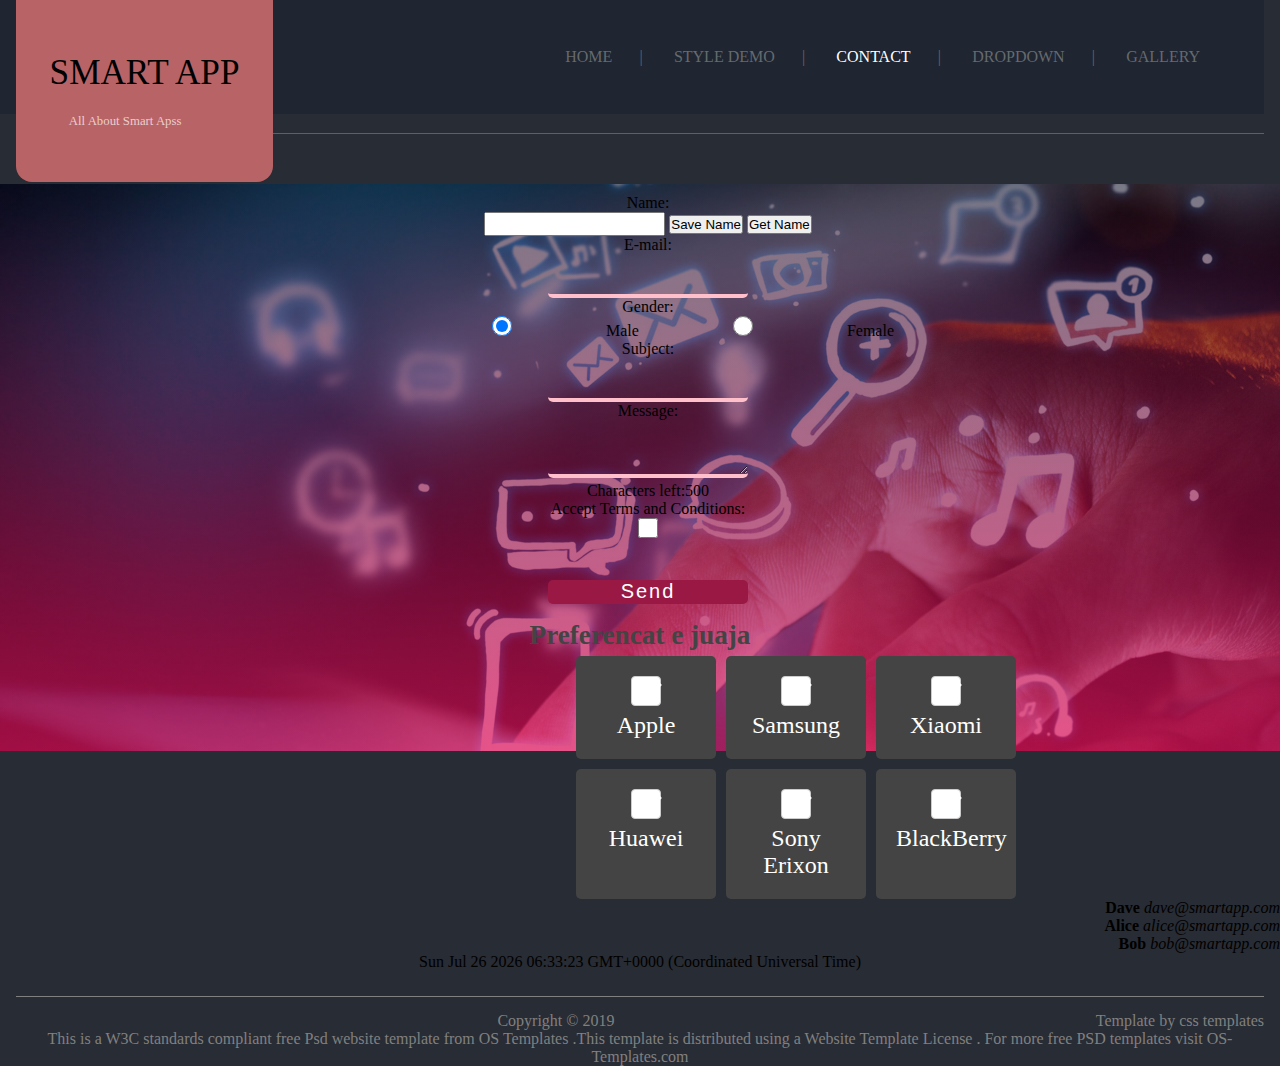
==== Contact.html @ 3c46964a "Update Contact.html" ====
<!DOCTYPE html>
<html >
  <head>
    <meta charset="utf-8">
    <title>Full Width/Smart_App</title>
    <link rel="stylesheet" type="text/css" href="reset.css">
  <link rel="stylesheet" type="text/css" href="projekti.css">
<style >


.wrapper {
display: grid;
grid-template-columns: 140px 140px 140px;
grid-gap: 10px;
color: #444;
margin-left: 36em;

}
.checkbox{background-color:#fff;display:inline-block;height:28px;margin:0 .25em;width:28px;border-radius:4px;border:1px solid #ccc;+}
 .checkbox span{display:block;height:28px;position:relative;width:28px;padding:0}
 .checkbox span:after{-moz-transform:scaleX(-1) rotate(135deg);-ms-transform:scaleX(-1)rotate(135deg);
    -webkit-transform:scaleX(-1) rotate(135deg);transform:scaleX(-1) rotate(135deg);
    -moz-transform-origin:left top;
    -ms-transform-origin:left top;
    -webkit-transform-origin:left top;
    transform-origin:left top;
    border-right:4px solid #fff;border-top:4px solid #fff;
    content:'';
    display:block;height:20px;
    left:3px;position:absolute;top:15px;width:10px}
    .checkbox span:hover:after{border-color:#999}
  .checkbox input{display:none}
  .checkbox input:checked + span:after{-webkit-animation:check .8s;-moz-animation:check .8s;-o-animation:check .8s;animation:check .8s;border-color:#555}
.checkbox input:checked + .default:after{border-color:#444}

.box {
background-color: #444;
color: #fff;
border-radius: 5px;
padding: 20px;
font-size: 150%;
}
h1#h111{
  color: #444;
  margin-top: 0.2em;
  margin-bottom: 0.2em;
  font-size: 1.7em;

}
</style>
  </head>
  <body>
    <section class="smarti_free">

    		<p class="smart" >
    			SMART APP <br>
    		</p>
    		<p class="Free_Psd" >
    			 All About Smart Apss
    		</p>
    		</section>
        <header>

            <nav id="mainMenu">
               <ul class="lista">
                 <li><a href="index.html" >Home</a></li>|
                 <li><a href="style_demo.html">Style Demo</a></li>|
                 <li><a href="Contact.html"class="active">Contact</a></li>|
                 <li class="dropdown"><a href="#" class="dropdbtn" >Dropdown</a>
            <div class="dropdown-content">
              <a id="dropdowmia" href="https://www.smartthings.com/" target="_blank"> Smart Things</a>
              <a id="dropdowmai" href="https://smartapp.io/" target="_blank">Smart App</a>
              <a id="dropdowmia" href="https://www.apple.com/ios/app-store/" target="_blank"> App Store</a>
              <a id="dropdowmia" href="https://play.google.com/" target="_blank">Play Store</a>
            </div></li>|
                 <li><a href="Gallery.html" >Gallery</a></li>
               </ul>
            </nav>
            <p class="border"></p>
        </header>
<div class="none">
 <div class="innerdivv" style="margin-left: 1em;">
        	<form id="contactForm" action="mailto:info@smartapp.com" method="post" enctype="text/plain">
        		Name:<br>
        		<input type="text" name="name" required="" id="firstName">
            <button type="button" class="save">Save Name</button>
      <button type="button" class="access">Get Name</button><br>

        		E-mail:<br>
            <input type="text" name="email"class="form-control" required=""><br>
        		Gender:<br>
        		<input type="radio" name="gender"class="form-control" value="female" checked=""> Male
        		<input type="radio" name="gender"class="form-control" value="other"> Female<br>
            Subject:<br>
        		<input type="text" name="subject" class="form-control" size="20" required=""><br>
        		Message:<br>
        		<textarea name="message" size="500"class="form-control" required=""></textarea><br>
        		<div>Characters left:<span id="char-left"></span></div>
        		Accept Terms and Conditions:<br>
        		<input type="checkbox" name="terms" class="form-control" size="50"><br><br>
        		<input type="submit" class="form-control submit" value="Send">
	     	</form>
		    </div>
<h1 id="h111">Preferencat e juaja</h1>
        <div class="wrapper">
      <div class="box a"><label class="checkbox"> <input type="checkbox" name="" value="" onclick="alert('Zgjedhje e bukur')"><span class="default"></span></label><br> Apple</div>
      <div class="box b"><label class="checkbox"><input type="checkbox" name="" value="" onclick="alert('Zgjedhje e bukur')"> <span class="default"></span></label><br>Samsung</div>
      <div class="box c"><label class="checkbox"><input type="checkbox" name="" value="" onclick="alert('Zgjedhje e bukur')"><span class="default"></span></label><br> Xiaomi </div>
      <div class="box d"><label class="checkbox"><input type="checkbox" name="" value="" onclick="alert('Zgjedhje e bukur')"><span class="default"></span></label><br> Huawei </div>
      <div class="box e"><label class="checkbox"><input type="checkbox" name="" value="" onclick="alert('Zgjedhje e bukur')"><span class="default"></span></label><br> Sony Erixon </div>
      <div class="box f"><label class="checkbox"><input type="checkbox" name="" value="" onclick="alert('Zgjedhje e bukur')"><span class="default"></span></label><br> BlackBerry</div>
    </div>
		    <div id="contact-list">

		    </div>
    

<p id="demo"></p>

<script>
var d = new Date();
document.getElementById("demo").innerHTML = d;
</script>
	       <div class="footer-bottom">
               <span>Copyright © 2019</span>
               <span style="float:right"> Template by css templates </span>
               <p>This is a W3C standards compliant free Psd
               website template from OS Templates .This template is distributed
               using a Website Template License .
               For more free PSD templates visit OS-Templates.com <p>
               </div>

	  </div>

            </body>
  <script src="https://ajax.googleapis.com/ajax/libs/jquery/3.4.1/jquery.min.js"></script>
  <script src="https://ajax.googleapis.com/ajax/libs/jquery/1.12.4/jquery.min.js"></script>
  <script>
function validateEmail(email) {
	    var re = /^(([^<>()\[\]\\.,;:\s@"]+(\.[^<>()\[\]\\.,;:\s@"]+)*)|(".+"))@((\[[0-9]{1,3}\.[0-9]{1,3}\.[0-9]{1,3}\.[0-9]{1,3}\])|(([a-zA-Z\-0-9]+\.)+[a-zA-Z]{2,}))$/;
	    return re.test(String(email).toLowerCase());
	}
var charactersLeft = 0;
  	$( document ).ready(function() {
  	   charactersLeft = $("textarea[name='message']").attr("size");
  	   $("#char-left").text(charactersLeft);
  	});
$("#contactForm").submit(function(){
  		try {
  		//console.acceptd();
			if($('input[name ="terms"]').prop("checked") == false)
		  	{
		  		alert("You must accept terms and conditions")
				return false;
	  		}
                        if(!validateEmail($('input[name="email"]').val()))
	  		{
	  			alert("Email is not valid!");
	  			return false;
	  		}
	  		alert("Message Sent!");
  		}


                catch(error) {
  		  console.error(error);
		}
  	});
    if(localStorage) {
    	$(document).ready(function() {
    		$(".save").click(function() {
    			// Get input name
    			var firstName = $("#firstName").val();

    			// Store data
        		localStorage.setItem("first_name", firstName);
    			alert("Your first name is saved.");
    		});
    		$(".access").click(function() {
    			// Retrieve data
        		alert("Hi, " + localStorage.getItem("first_name"));
    		});
    	});
    } else {
        alert("Sorry, your browser do not support local storage.");
    }

$("textarea[name='message']").keydown(function(e){
  		if(e.keyCode == 8)
  		{
  			charactersLeft++;
  			$("#char-left").text(charactersLeft);
  		}
  		else
  		{
  			if(charactersLeft > 0)
  			{
  				charactersLeft--;
  				$("#char-left").text(charactersLeft);
  			}
	  		else
	  		{
	  			return false;
	  		}
  		}
  	});
  </script>
  <script>
  	var contacts = ['Dave', 'Alice', 'Bob'];
  	var emails = ['dave@smartapp.com','alice@smartapp.com','bob@smartapp.com'];

  	var contactObject = [];
  	for(var i = 0; i<contacts.length; i++)
  	{
  		var obj = {
  			name:contacts[i],
  			email:emails[i]
  		};
  		contactObject.push(obj);
  	}
  	var ul = '<ul>';
    for(var i = 0; i<contactObject.length; i++)
    {
    	ul = ul + '<li><b>'+contactObject[i].name+'</b> <i>'+contactObject[i].email+'</i></li>';
    }
    ul = ul + '</ul>';
    $("#contact-list").html(ul);
    function updateBackground() {
  var
    hr = (new Date()).getHours(),
    body = document.body,
    bstyle = body.style,
    hello = document.querySelector(".hello");
  if (hr < 10) {
    bstyle.backgroundColor = "#282C34";
    bstyle.color = "black";
    hello.innerText = "Have a good morning";
  } else if (hr < 20) {
    bstyle.backgroundColor = "#1F2533";
    bstyle.color = "white";
    hello.innerText ="Have a good day!";
  } else {
    bstyle.backgroundColor = "#41A5EE";
    bstyle.color = "white";
    hello.innerText = "Have a good night!";
  }
}

setInterval(updateBackground, 1000 * 60);
updateBackground();
  </script>
</html>
---- projekti.css ----
*{
	margin: 0;
	padding: 0;
}
.border{
	border-bottom: solid 1px #5C606C;
	margin-left: 1em;
	margin-right: 1em;
	margin-bottom: 2em;
  padding-bottom: 1.2em;

}

#canvas{
	float: left;
}
nav ul li{
	list-style: none;
	display: inline;
  padding: 0.7em;
}
nav#mainMenu{
	background-color: #1F2531;
	text-align: right;
	padding: 2.3em;
	font-family: Times-New-Roman;
	font-size: 1em;
	margin-right: 1em;
}
nav{
	color:#616767;
}
nav a{
	padding: 1em;
	text-transform: uppercase;
}
a{
	color:#656A6D;
	text-decoration: none;
	display: inline;
}

a.active{
	color: #FCFFFF;
}
a:hover{
	color: #FCFFFF;
	border-top:solid 4px #B86366;
	padding-top: 2.8em;
}

.smarti_free{
	background-color: #B86366;
	padding: 3.3em 2.1em;
	margin-left: 1em ;
	border-radius: 0 0 1em 1em;
	float: left;
	border-width: 100%;

}
.smart{
  font-size: 2.2em;
  padding-bottom:0.6em;
}
.Free_Psd{
  font-size: 0.8em;
  padding-left: 1.5em;
  color: #EACDCC;
}
.foto{
	float: right;
	margin-right: 1em;
}
p.aaa{
	font-size: 4em;
	padding-top: 2.7em;
	padding-left: 12px;

}
p.bbb{
	padding-left: 1em;
	font-family: Times-New-Roman
}
div.ddd{
	background-color: #10131C;
	margin-left: 1em;
	text-transform: uppercase;
	margin-top: 1em;
	padding: 0.5em;
	float: left;
	font-size: 2em;
	border-radius: 9px;
	letter-spacing: 2px;
	width: 13em;
	text-align: center;


}

.smartphoneicon{
	clear: both;
	float: left;
height: 60px;
width: 60px;

}
.outterdiv{
	background-color: #ffffff;
	margin-top: 12em;
	margin-right: 1em;
	margin-left: 1em;
	border-radius: 1.5em;
	padding: 1em;
	height: 54em;

}
.innerdiv1{
	background-color: #B86366;
	color: white;
	float: left;
	border-radius:50%;
	padding: 1.5em;
	border: solid 0.75em #E3E2E0;
	margin-right: 1em;
	margin-top: 1em;
	height: 150px;
	width: 150px;
	text-align: center;
	font-size: 32px;

}
.innerdiv2{
	background-color: #B86366;
	color: white;
	float: left;
	border-radius:50%;
	padding: 1.5em;
	border: solid 0.75em #E3E2E0;
	margin-right: 1em;
	margin-top: 1em;
	height: 150px;
	width: 150px;
	text-align: center;
	font-size: 32px;


}
.innerdiv3{
	background-color: #B86366;
	color: white;
	float: left;
	border-radius:50%;
	padding: 1.5em;
	border: solid 0.75em #E3E2E0;
	margin-right: 1em;
	margin-top: 1em;
	height: 150px;
	width: 150px;
	text-align: center;
	font-size: 32px;

}
.innerdiv4{
	background-color: #B86366;
	color: white;
	float: left;
	border-radius:50%;
	padding: 1.5em;
	border: solid 0.75em #E3E2E0;
	margin-right: 1em;
	margin-top: 1em;
	height: 150px;
	width: 150px;
	text-align: center;
	font-size: 32px;
}
a#dropdowmi:hover{
color: #ffffff;
font-family: wide latin;
}
.innerdivv{
	clear: both;
}
.qqq{
	float: right;
	color: black;
	font-size: 32px;
	font-style: italic;
	margin-right: 1em;
	margin-left: 1em;
	margin-top: 1em;
}
.qqq1{
	margin-top: 1em;
	font-size: 32px;
	float: right;
	color: black;
	font-style: italic;
	margin-right: 1em;
	margin-left: 1em;
}
.qqq2{
	margin-right: 1em;
	float: right;
	color: black;
	font-size: 32px;
	font-style: italic;
	margin-left: 1em;
	margin-top: 1em;
}
.qqq3{
	margin-right: 1em;
	float: right;
	color: black;
	font-size: 32px;
	font-style: italic;
	margin-left: 1em;
	margin-top: 1em;
}
.zi{
margin-right: 1em;

}
h1#benefi{
	padding-bottom: .5em;
	font-size: 0.8em;
	color: #8D8D8D;
}
p#shkronja{
	color:#969696;
	font-size: 0.6em;
}
.Osi{
  color: #88596B;
}


.eee{
	margin-left: 0;
	border-top: solid 1px #ABABAB;
	color: #686868;
	clear: both;
	margin-top: 2em;
	padding: 2em;
	padding-left: 0em;
	padding-right: 1em;
	border-bottom: solid 1px #ABABAB;
	height: 5em;
float: right;

}
canvas#majtas{
	float: left;
}
canvas#myCanvas1{
	float: right;

}
div#djathtas{
	float: right;
}
td#djathtas{
	float: right;
}
p#qwe{
	font-style: italic;
	font-weight: bold;
	text-transform: uppercase;
}
div#sub{
	float: left;
	padding-right: 8em;
}
div#email{
	float: right;
	padding-top: 1em;

}
#feat{
	font-size: 0.5em;
	  color: #EACDCC;
}

p.sub {
	padding-left: 1.5em;
	font-size: 3em;
	font-style: italic;
	font-weight: bold;
}
p.miss{
	padding-left: 0em;
	font-size: 1.4em;
}
img.smartthing{
	width: 35px;
	height: 35px;
}
.emaili{

	margin-left: 9em;
	font-size: 1.2em;
	border: solid 1px #ABABAB;
	padding: 0.5em;
	background-color: #dddddd;
	border-radius: 7px;
	width: 20em;
}
.signupi{
	background-color: #dddddd;
	color: #B86366;
	width: 8em;
	height: 3.2em;
	border-radius: 7px;
	margin-left: 1em;
	text-transform: uppercase;
	font-weight: bold;
	font-family:Times-New-Roman;

}
#signupi{
	background-color: #dddddd;
	color: #B86366;
	width: 8em;
	height: 3.2em;
	border-radius: 7px;
	margin-left: 1em;
	text-transform: uppercase;
	font-weight: bold;
	font-family:Times-New-Roman;

}
body{
	margin: 0;
	padding: 0;
	background-color: #1F2531;
	color: #FFFEFF;
	/*position: absolute;*/
}
td#cell{
	width: 35%;
	height: 35%;
	align-content: center;

}
footer{
	padding-top: 1em;
	margin-top: 1em;
}
.footer-panel{
	width:22%;
	display: inline-block;
	vertical-align: top;
	padding-left:20px;
margin-right: 1em;

}
.footer-content{
	color:grey;

}
.footer-title{
	margin-bottom:18px;
}
.footer-content li{
	list-style-type:none;
	border-bottom: 1px solid grey;
	padding:5px 0px;
	font-size:20px;
	padding-top: 5px
}
.footer-content-socials li{
	list-style-type:none;
	border-bottom: 1px solid grey;
	padding:5px 0px;
	font-size:20px;
	padding-top: 10px
}
.footer li a{
	color:grey !important;

}
.socials li {
	padding:20px 0px !important;
}
footer
{
	margin:40px 0px 20px 0px !important;
	padding:0 20px;

}
.footer-bottom
{
	margin-top:25px;
	border-top:1px solid grey;
	padding-top:15px;
	margin-left: 1em;
	margin-right: 1em;
	color: grey;
}
p#read{
	float: right;
	color:#AB757D;
}
span#shigjeta{
	font-size: 0.5em;
	align:center;
	padding-left: 0.2em;
}
a.linket:hover{
	color: #FCFFFF;
border: none;}
#contacti{
	padding-bottom: 1em;
}
#tedhenat{
	padding-top: 2em;
		color:grey;
}
#paragrafet{
	padding-top: 1.5em;
}
img.facebookii{
	width: 2.2em;
	height: 2.2em;
	border: solid 0.01em #E3E2E0;
	border-radius: 50%;
}
#fcb{
	padding-left: 1.3em;
			color:grey;

}
img.facebookii:hover{
	width: 6em;
	height: 6em;
	-webkit-transition:width 3s,height 3s;
	transition: width 3s,height 3s;
}
/*dropdown_menu*/

li a.dropdbtn.dropdown{
	display: inline-block;
	text-align: center;
	padding: 14px 16px;
	text-decoration: none;
	margin: 0;
 }
 li a:hover,.dropdown:hover{
 background-color: #1F2531;
 }
 li.dropdown{
 	display: inline-block;

 }
 .canvasi123{
margin-left: 30em;
 }
.dropdown-content{
	margin-top: 1em;
	display: none;
	position: absolute;
	background:#B86366;
	width: 130px;
	box-shadow: 0px 8px 16px 0px rgba(0,0,0,0,2);

}
.dropdown-content a{
	color: black;
	padding: 12px 16px;
	text-decoration: none;
	display: block;
	text-align: left;
	float: none;
}
.dropdown-content a:hover{
background-color: :#1F2531;
border-radius: 5px;
}
.dropdown:hover .dropdown-content{
	display: block;
	border-radius: 5px;
}
.innerdiv{
 width:600px;
background:transparent;
border:none;
outline: none;
border-bottom: 1px pink;
margin-bottom: 15px;
}
form{
margin-top:50px;
transition: all 4s ease-in-out;
padding :10px;

}
.none{
text-align:center;
background-image:
linear-gradient(to bottom, rgba(0, 0, 25, 0.52), rgba(220, 19, 93, 0.73)),
url('contact.jpg');
width: 100%;
height: 567px;
background-size: cover;
}
.form-control{
	width:200px;
	background: transparent;
	border:none;
	border-bottom:4px solid pink;
    font-size:15px;
	color:white;
	margin bottom:15px;
    padding-bottom: 20px;
	font-family: sans-serif;
	border-radius: 5px;

}
#form-control{
	width:200px;
	background: transparent;
	border:none;
	border-bottom:4px solid pink;
    font-size:15px;
	color:white;
	margin bottom:15px;
    padding-bottom: 20px;
	font-family: sans-serif;

}
input {
	height :20px;
}
form .submit{
background: #9A1844;
border-color:transparent;
font-size:20px;
letter-spacing:2px;
margin-top:20px;
}
#contact-list{

	text-align: right;

}
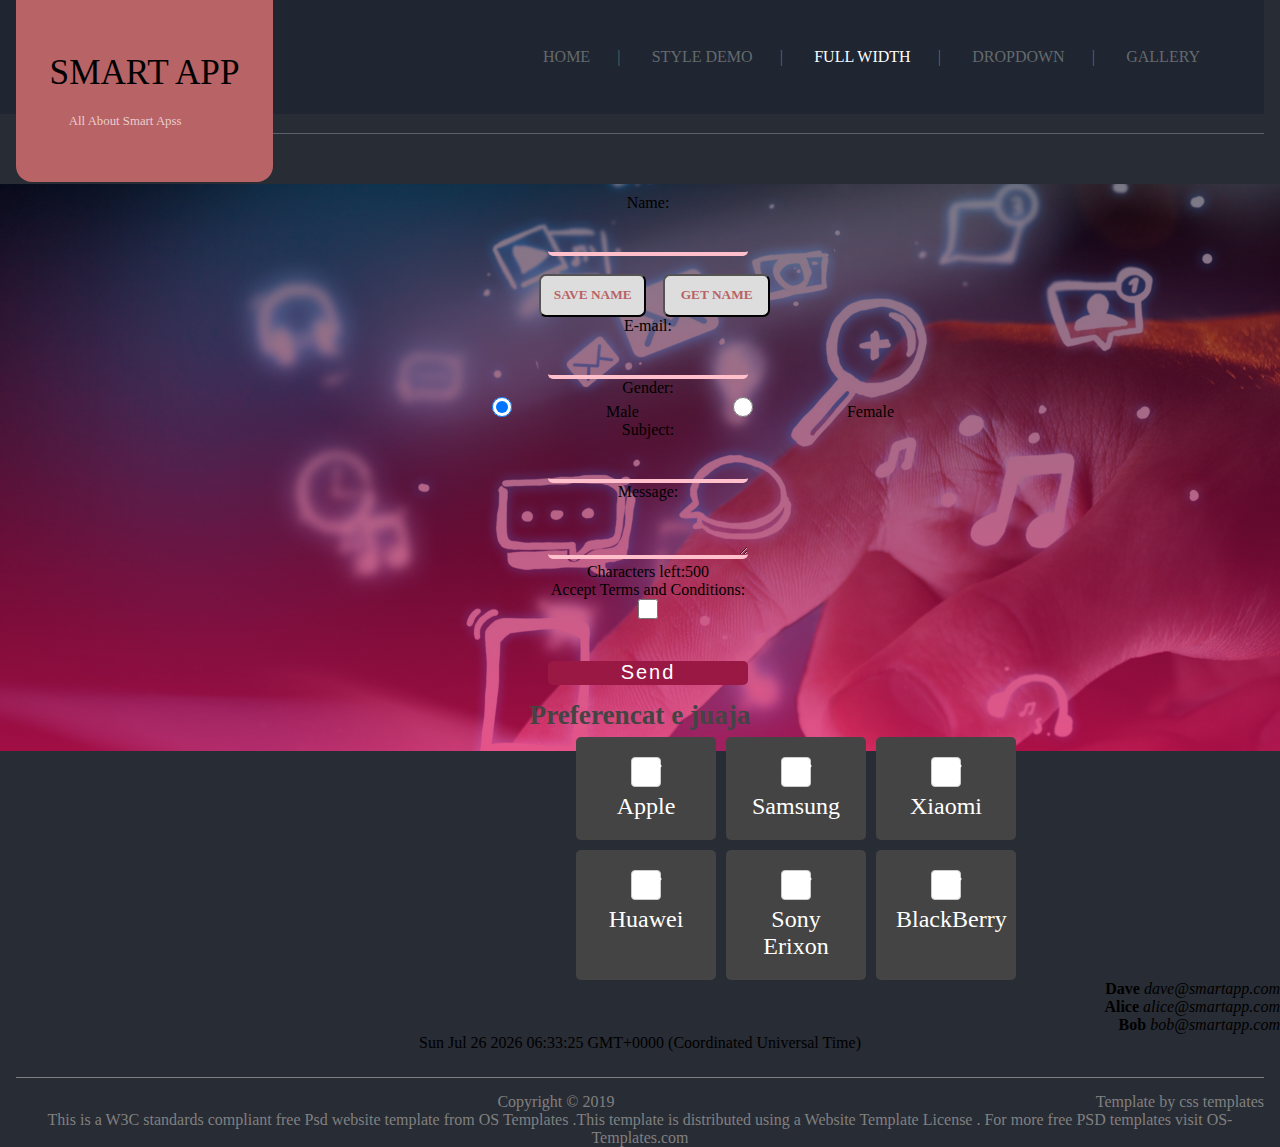
==== commit bb3942eb: "Update Contact.html" ====
--- a/Contact.html
+++ b/Contact.html
@@ -65,7 +65,7 @@
                <ul class="lista">
                  <li><a href="index.html" >Home</a></li>|
                  <li><a href="style_demo.html">Style Demo</a></li>|
-                 <li><a href="Contact.html"class="active">Contact</a></li>|
+                 <li><a href="Contact.html"class="active">Full Width</a></li>|
                  <li class="dropdown"><a href="#" class="dropdbtn" >Dropdown</a>
             <div class="dropdown-content">
               <a id="dropdowmia" href="https://www.smartthings.com/" target="_blank"> Smart Things</a>
@@ -82,9 +82,9 @@
  <div class="innerdivv" style="margin-left: 1em;">
         	<form id="contactForm" action="mailto:info@smartapp.com" method="post" enctype="text/plain">
         		Name:<br>
-        		<input type="text" name="name" required="" id="firstName">
-            <button type="button" class="save">Save Name</button>
-      <button type="button" class="access">Get Name</button><br>
+        		<input type="text" name="name" required="" id="firstName" class="form-control"><br><br>
+            <button type="button" class="save" id="signupi">Save Name</button>
+      <button type="button" class="access" id="signupi">Get Name</button><br>
 
         		E-mail:<br>
             <input type="text" name="email"class="form-control" required=""><br>
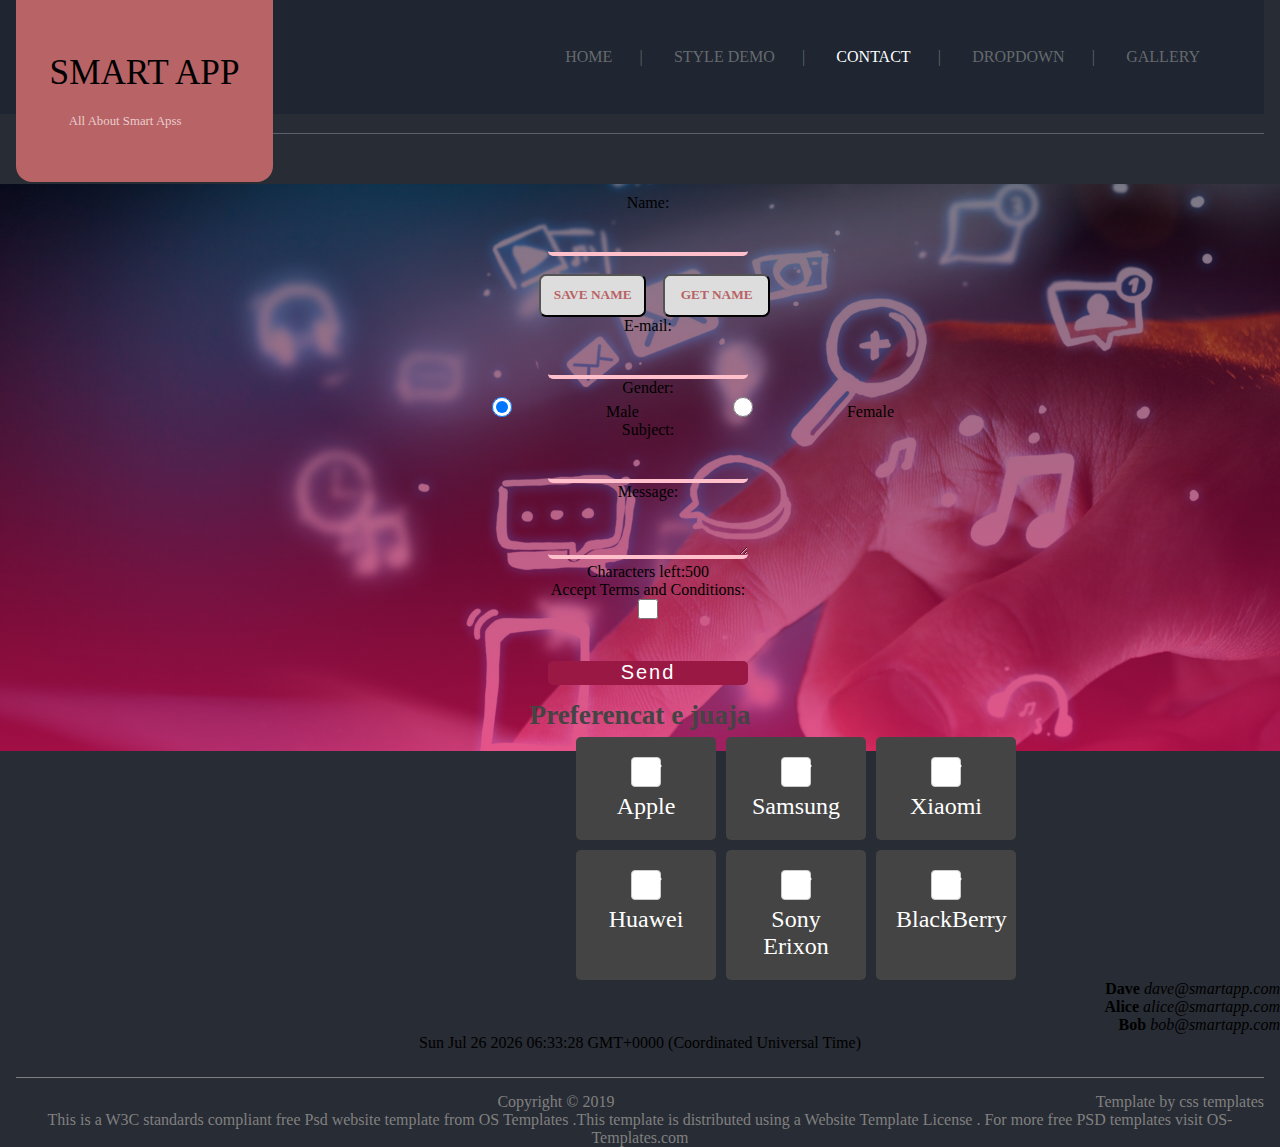
==== commit 64e7fd03: "Merge branch 'master' of https://github.com/eronsalihu/INT19_20_Gr36" ====
--- a/Contact.html
+++ b/Contact.html
@@ -65,7 +65,7 @@
                <ul class="lista">
                  <li><a href="index.html" >Home</a></li>|
                  <li><a href="style_demo.html">Style Demo</a></li>|
-                 <li><a href="Contact.html"class="active">Full Width</a></li>|
+                 <li><a href="Contact.html"class="active">Contact</a></li>|
                  <li class="dropdown"><a href="#" class="dropdbtn" >Dropdown</a>
             <div class="dropdown-content">
               <a id="dropdowmia" href="https://www.smartthings.com/" target="_blank"> Smart Things</a>
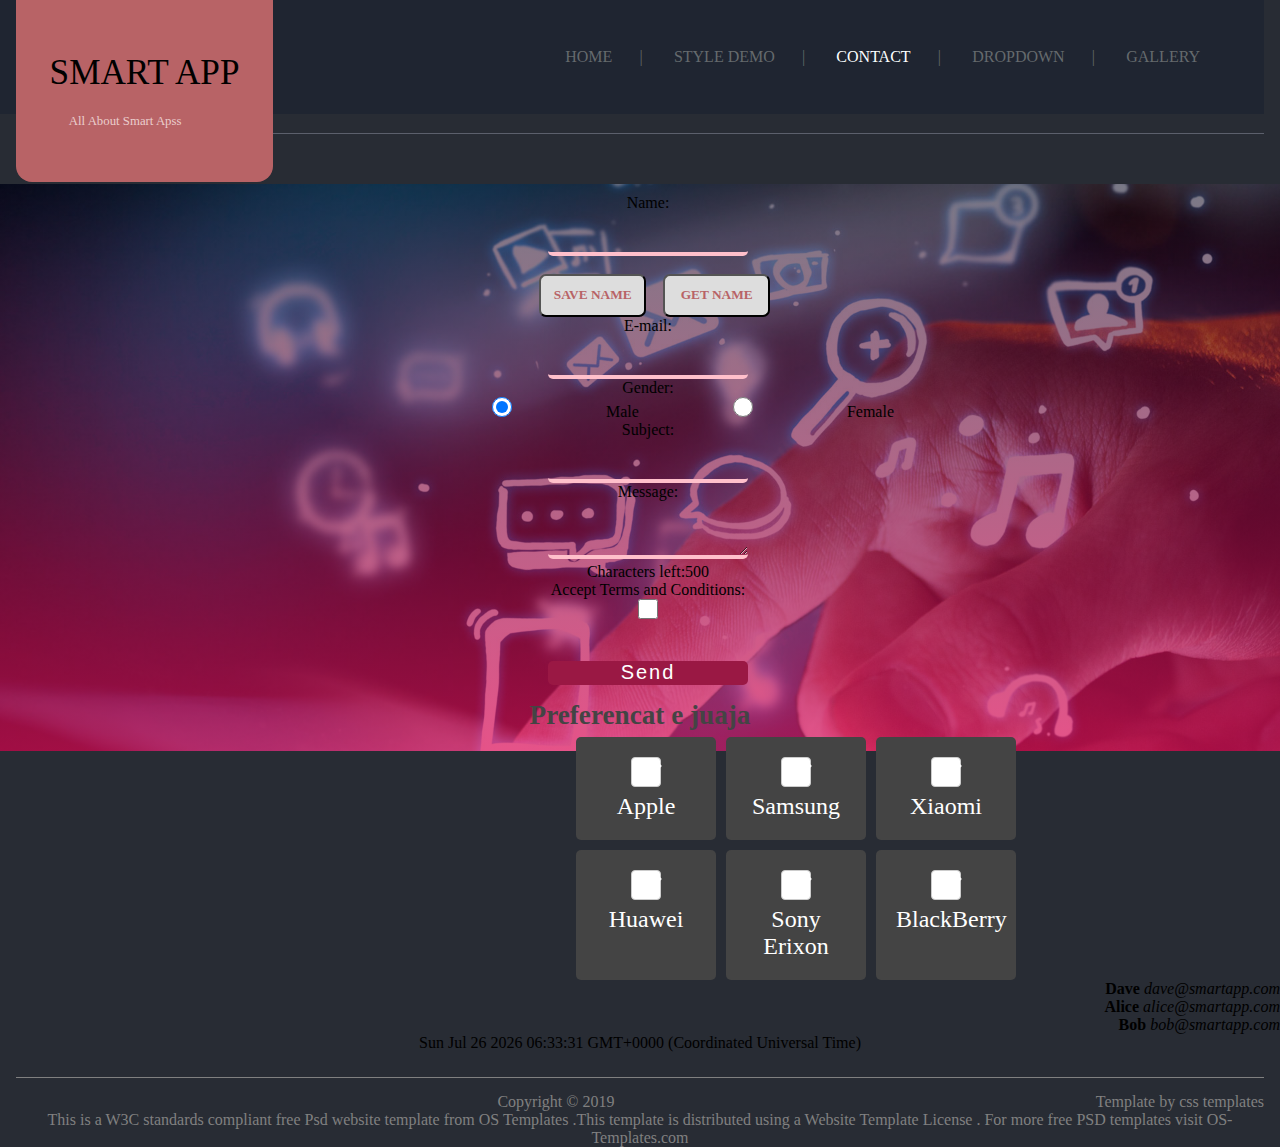
==== commit 3447ef9c: "Update Contact.html" ====
--- a/Contact.html
+++ b/Contact.html
@@ -2,7 +2,7 @@
 <html >
   <head>
     <meta charset="utf-8">
-    <title>Full Width/Smart_App</title>
+    <title>Contact/Smart_App</title>
     <link rel="stylesheet" type="text/css" href="reset.css">
   <link rel="stylesheet" type="text/css" href="projekti.css">
 <style >
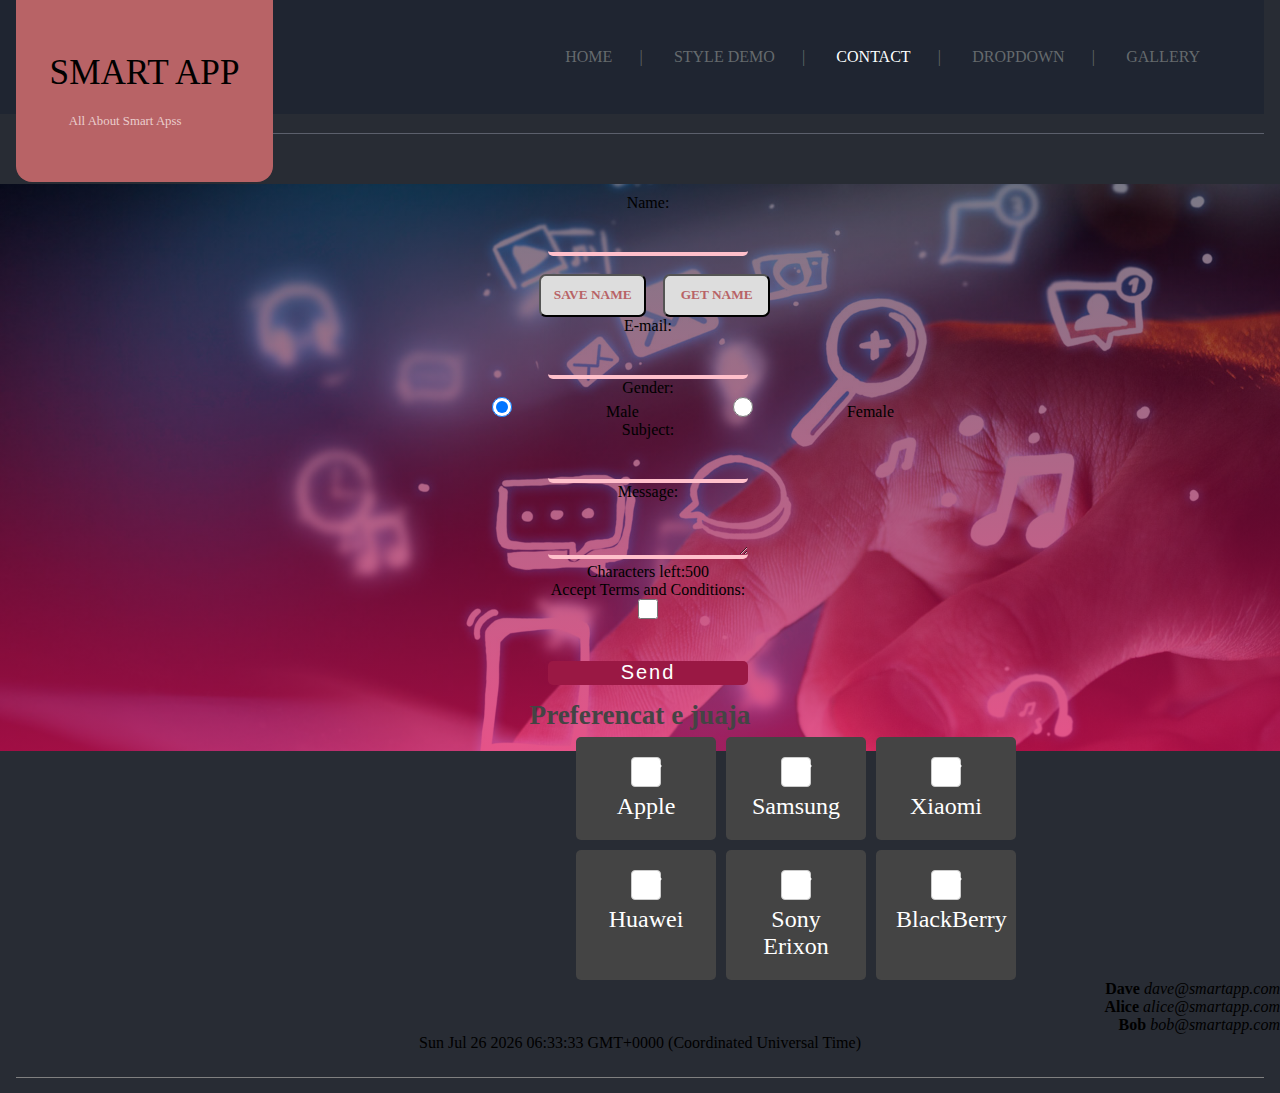
==== commit d64fe377: "Update Contact.html" ====
--- a/Contact.html
+++ b/Contact.html
@@ -122,13 +122,7 @@
 document.getElementById("demo").innerHTML = d;
 </script>
 	       <div class="footer-bottom">
-               <span>Copyright © 2019</span>
-               <span style="float:right"> Template by css templates </span>
-               <p>This is a W3C standards compliant free Psd
-               website template from OS Templates .This template is distributed
-               using a Website Template License .
-               For more free PSD templates visit OS-Templates.com <p>
-               </div>
+               
 
 	  </div>
 
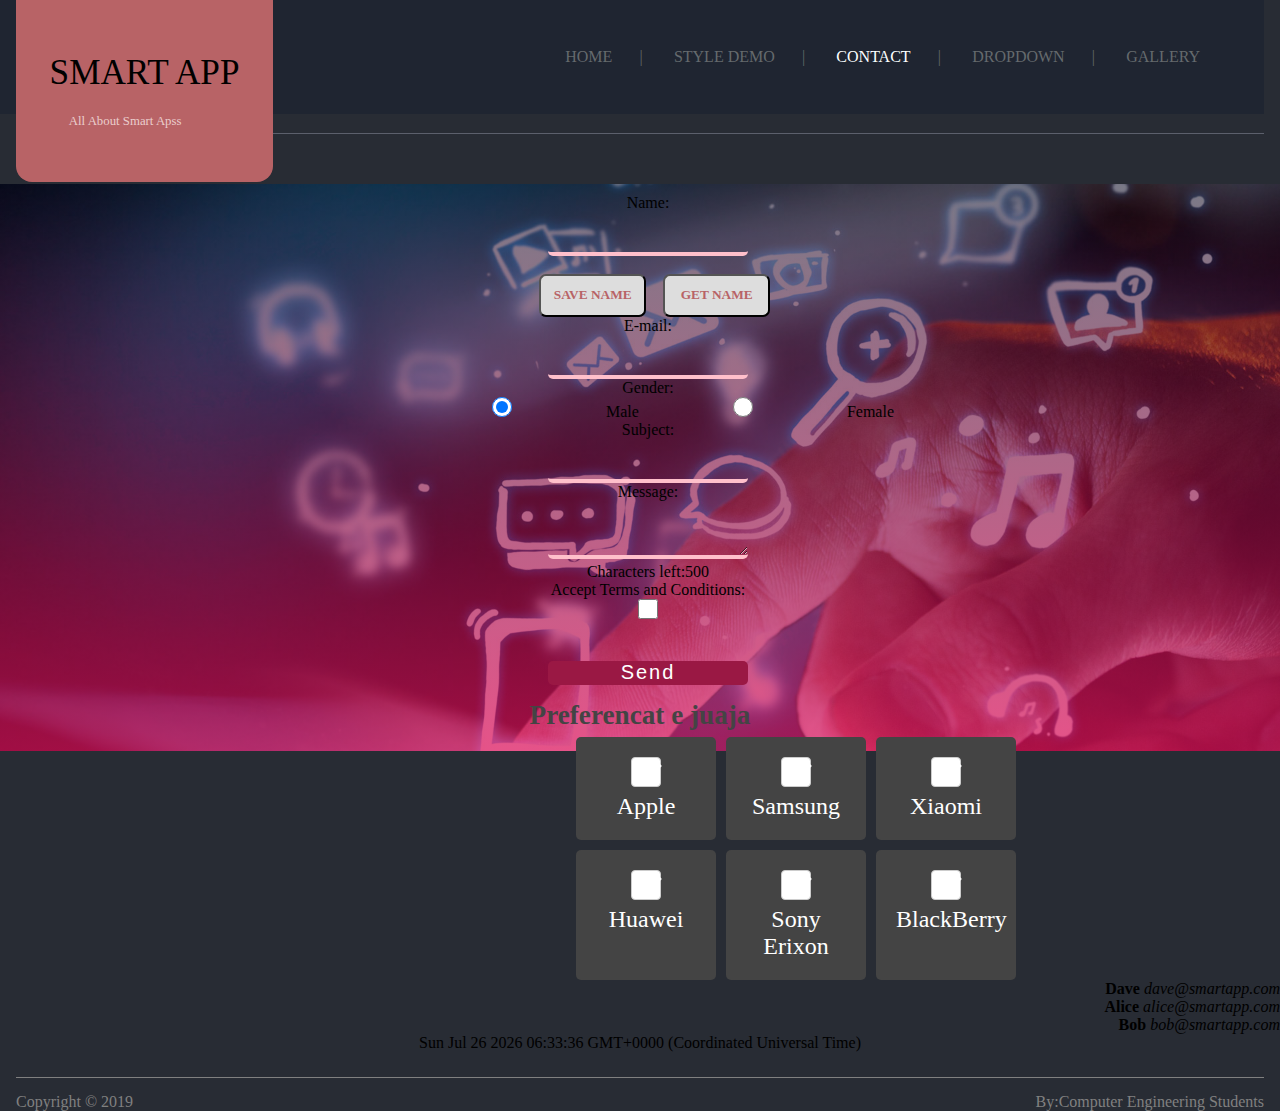
==== commit 1f55697b: "Update Contact.html" ====
--- a/Contact.html
+++ b/Contact.html
@@ -122,7 +122,8 @@
 document.getElementById("demo").innerHTML = d;
 </script>
 	       <div class="footer-bottom">
-               
+               <span style="float:left">Copyright © 2019</span>
+               <span style="float:right"> By:Computer Engineering Students </span>
 
 	  </div>
 
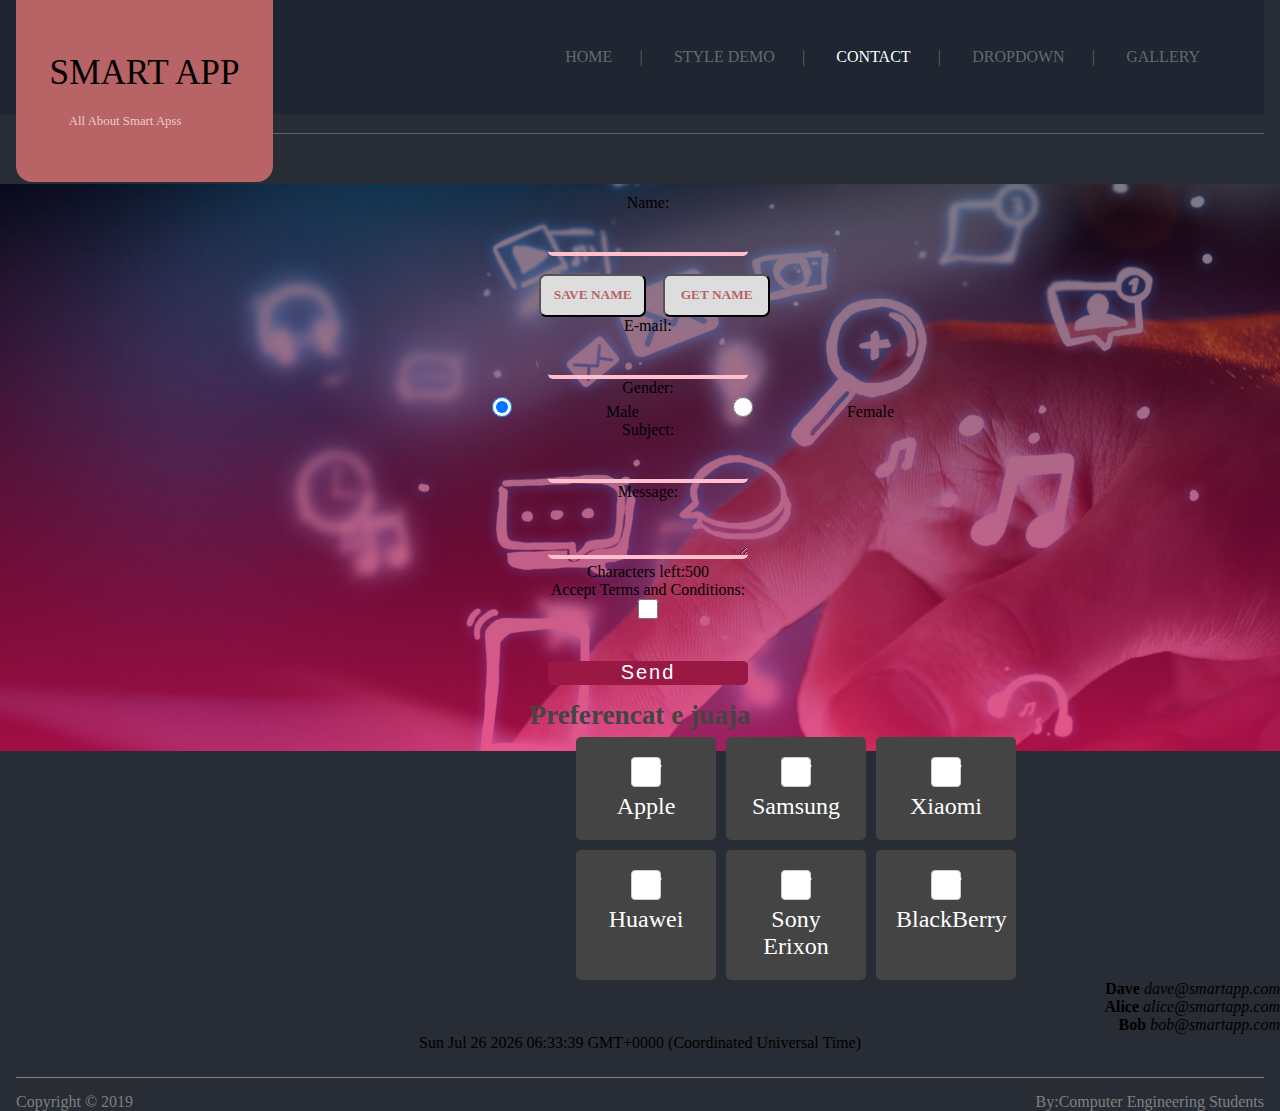
==== commit 7938b552: "Update Contact.html" ====
--- a/Contact.html
+++ b/Contact.html
@@ -200,6 +200,7 @@
   		}
   	});
   </script>
+	  
   <script>
   	var contacts = ['Dave', 'Alice', 'Bob'];
   	var emails = ['dave@smartapp.com','alice@smartapp.com','bob@smartapp.com'];
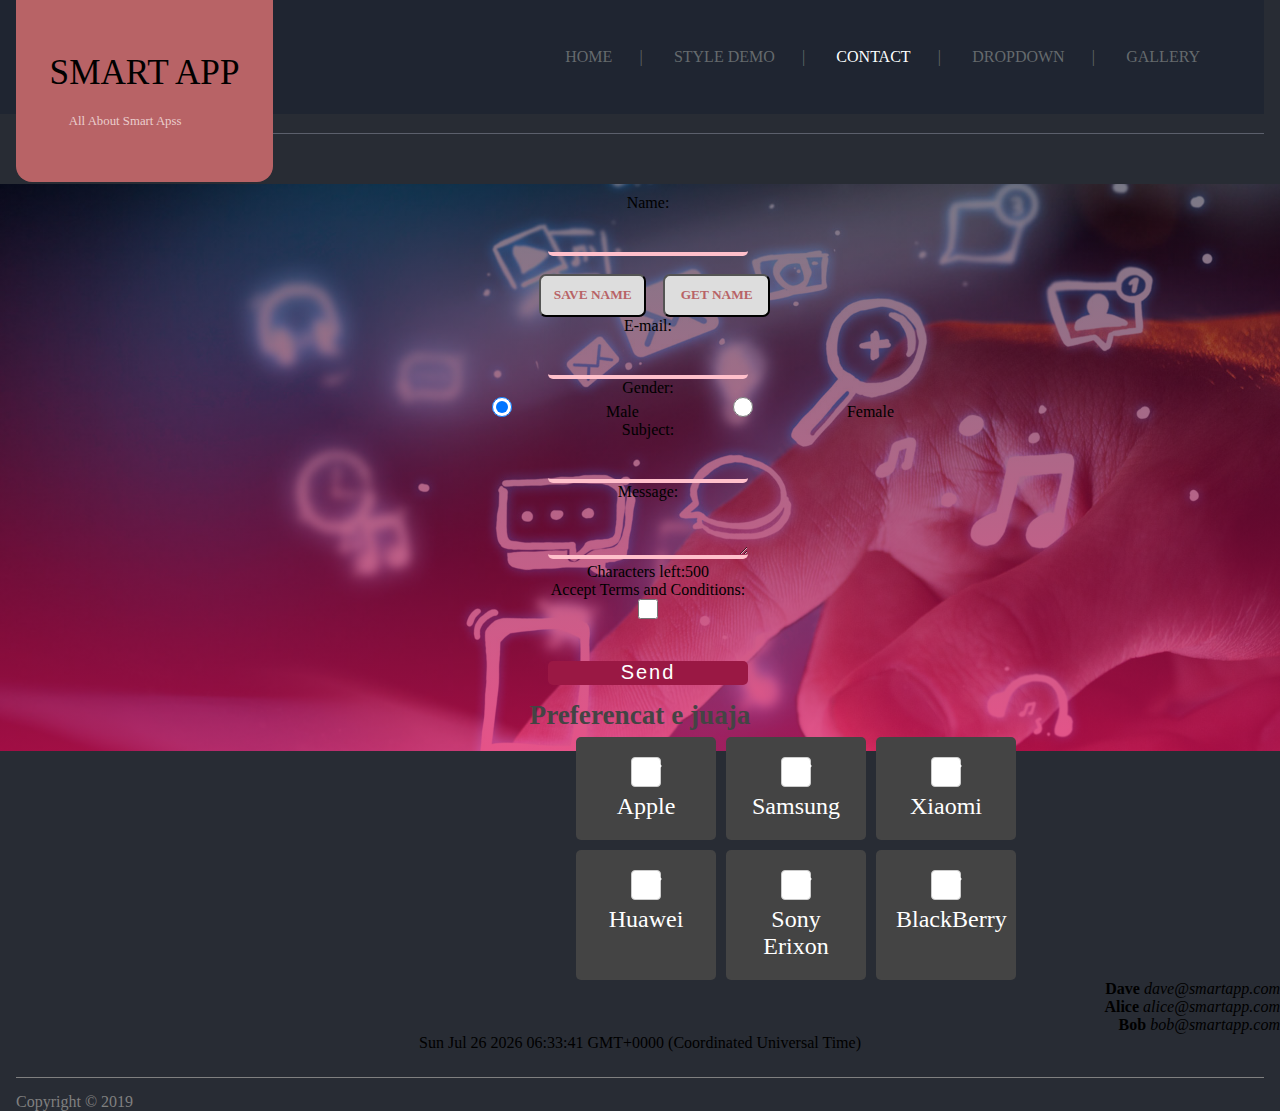
==== commit e06a08a8: "Update Contact.html" ====
--- a/Contact.html
+++ b/Contact.html
@@ -2,7 +2,7 @@
 <html >
   <head>
     <meta charset="utf-8">
-    <title>Contact/Smart_App</title>
+    <title>Full Width/Smart_App</title>
     <link rel="stylesheet" type="text/css" href="reset.css">
   <link rel="stylesheet" type="text/css" href="projekti.css">
 <style >
@@ -122,11 +122,11 @@
 document.getElementById("demo").innerHTML = d;
 </script>
 	       <div class="footer-bottom">
-               <span style="float:left">Copyright © 2019</span>
-               <span style="float:right"> By:Computer Engineering Students </span>
-
-	  </div>
-
+               <span style="float: left;">Copyright © 2019</span>
+               
+               </div>
+
+	  
             </body>
   <script src="https://ajax.googleapis.com/ajax/libs/jquery/3.4.1/jquery.min.js"></script>
   <script src="https://ajax.googleapis.com/ajax/libs/jquery/1.12.4/jquery.min.js"></script>
@@ -200,7 +200,6 @@
   		}
   	});
   </script>
-	  
   <script>
   	var contacts = ['Dave', 'Alice', 'Bob'];
   	var emails = ['dave@smartapp.com','alice@smartapp.com','bob@smartapp.com'];
